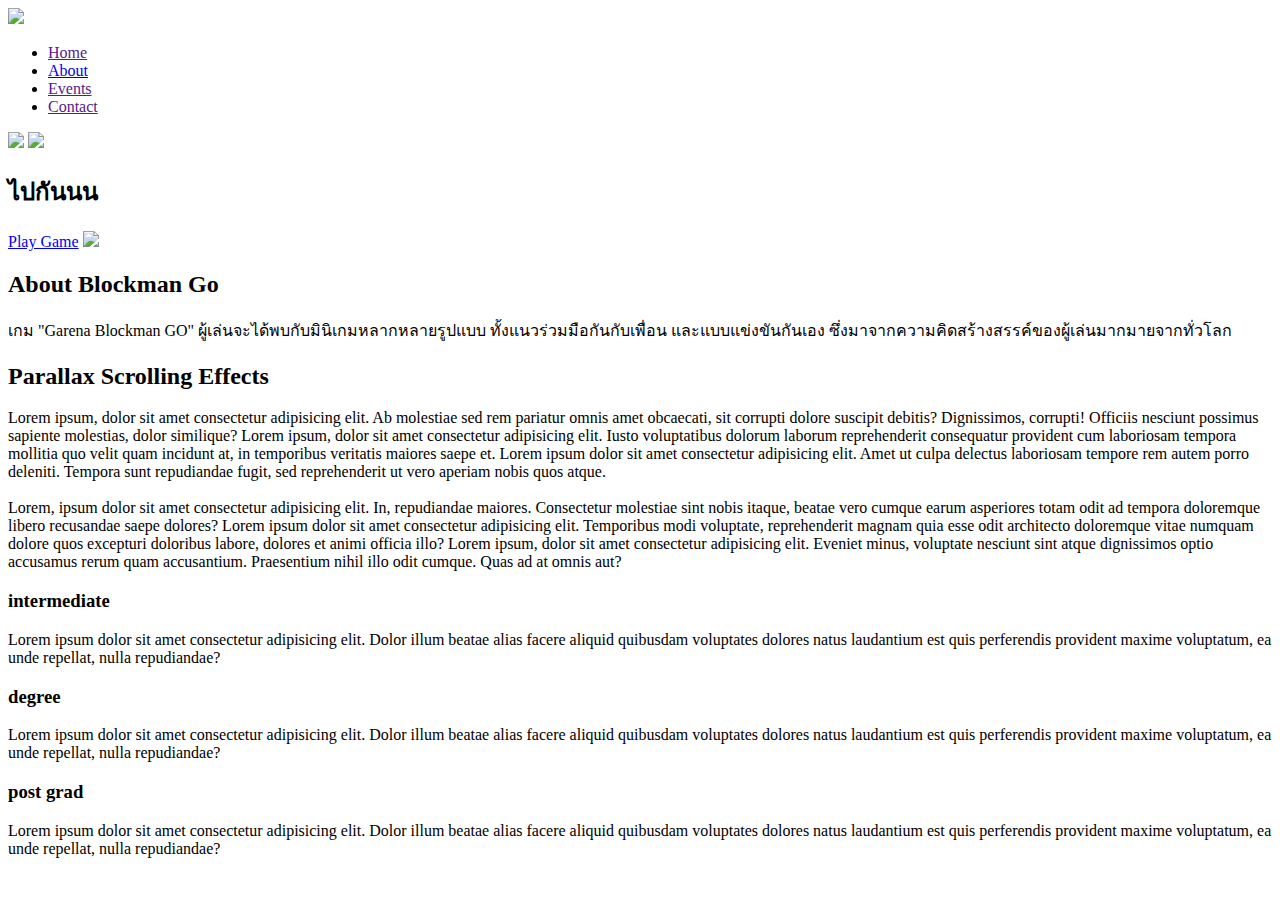
==== index.html @ 1bd5df2c "Link Play Game button" ====
<!DOCTYPE html>
<html lang="en">
<head>
    <meta charset="UTF-8">
    <meta http-equiv="X-UA-Compatible" content="IE=edge">
    <!-- <meta name="viewport" content="width=device-width, initial-scale=1.0"> -->
    <title>Garena</title>
    <link rel="stylesheet" href="css/landing-page.css">
</head>
<body>
    <header>
        <a href="index.html"><img src="images/Logo.png"></a>
            <nav>
                <div class="nav-links">
                    <ul>
                        <li><a href="">Home</a></li>
                        <li><a href="#about">About</a></li>
                        <li><a href="">Events</a></li>
                        <li><a href="">Contact</a></li>
                    </ul>
                </div>
            </nav>
    </header>
    <section>
        <img src="images/Light.png" id="Light">
        <img src="images/Forest_behind.png" id="Forest_behind">
        <h2 id="text">ไปกันนน</h2>
        <a href="testAPI.html" id="btn">Play Game</a>
        <img src="images/Forest_front.png" id="Forest_front">
    </section>
    <div class="sec" id="about">
        <h2>About Blockman Go</h2>
        <p>เกม "Garena Blockman GO" ผู้เล่นจะได้พบกับมินิเกมหลากหลายรูปแบบ ทั้งแนวร่วมมือกันกับเพื่อน และแบบแข่งขันกันเอง ซึ่งมาจากความคิดสร้างสรรค์ของผู้เล่นมากมายจากทั่วโลก</p>
    </div>
    <div class="sec" id="sec">
        <h2>Parallax Scrolling Effects</h2>
        <p>Lorem ipsum, dolor sit amet consectetur adipisicing elit. Ab molestiae sed rem pariatur omnis amet obcaecati, sit corrupti dolore suscipit debitis? Dignissimos, corrupti! Officiis nesciunt possimus sapiente molestias, dolor similique? Lorem ipsum, dolor sit amet consectetur adipisicing elit. Iusto voluptatibus dolorum laborum reprehenderit consequatur provident cum laboriosam tempora mollitia quo velit quam incidunt at, in temporibus veritatis maiores saepe et. Lorem ipsum dolor sit amet consectetur adipisicing elit. Amet ut culpa delectus laboriosam tempore rem autem porro deleniti. Tempora sunt repudiandae fugit, sed reprehenderit ut vero aperiam nobis quos atque.<br><br> Lorem, ipsum dolor sit amet consectetur adipisicing elit. In, repudiandae maiores. Consectetur molestiae sint nobis itaque, beatae vero cumque earum asperiores totam odit ad tempora doloremque libero recusandae saepe dolores? Lorem ipsum dolor sit amet consectetur adipisicing elit. Temporibus modi voluptate, reprehenderit magnam quia esse odit architecto doloremque vitae numquam dolore quos excepturi doloribus labore, dolores et animi officia illo? Lorem ipsum, dolor sit amet consectetur adipisicing elit. Eveniet minus, voluptate nesciunt sint atque dignissimos optio accusamus rerum quam accusantium. Praesentium nihil illo odit cumque. Quas ad at omnis aut?</p>
        <div class="row">
            <div class="course-col">
                <h3>intermediate</h3>
                <p>Lorem ipsum dolor sit amet consectetur adipisicing elit. Dolor illum beatae alias facere aliquid quibusdam voluptates dolores natus laudantium est quis perferendis provident maxime voluptatum, ea unde repellat, nulla repudiandae?</p>
            </div>
            <div class="course-col">
                <h3>degree</h3>
                <p>Lorem ipsum dolor sit amet consectetur adipisicing elit. Dolor illum beatae alias facere aliquid quibusdam voluptates dolores natus laudantium est quis perferendis provident maxime voluptatum, ea unde repellat, nulla repudiandae?</p>
            </div>
            <div class="course-col">
                <h3>post grad</h3>
                <p>Lorem ipsum dolor sit amet consectetur adipisicing elit. Dolor illum beatae alias facere aliquid quibusdam voluptates dolores natus laudantium est quis perferendis provident maxime voluptatum, ea unde repellat, nulla repudiandae?</p>
            </div>
        </div>
    </div>
</body>
<script src="js/landing-page.js"></script>
</html>
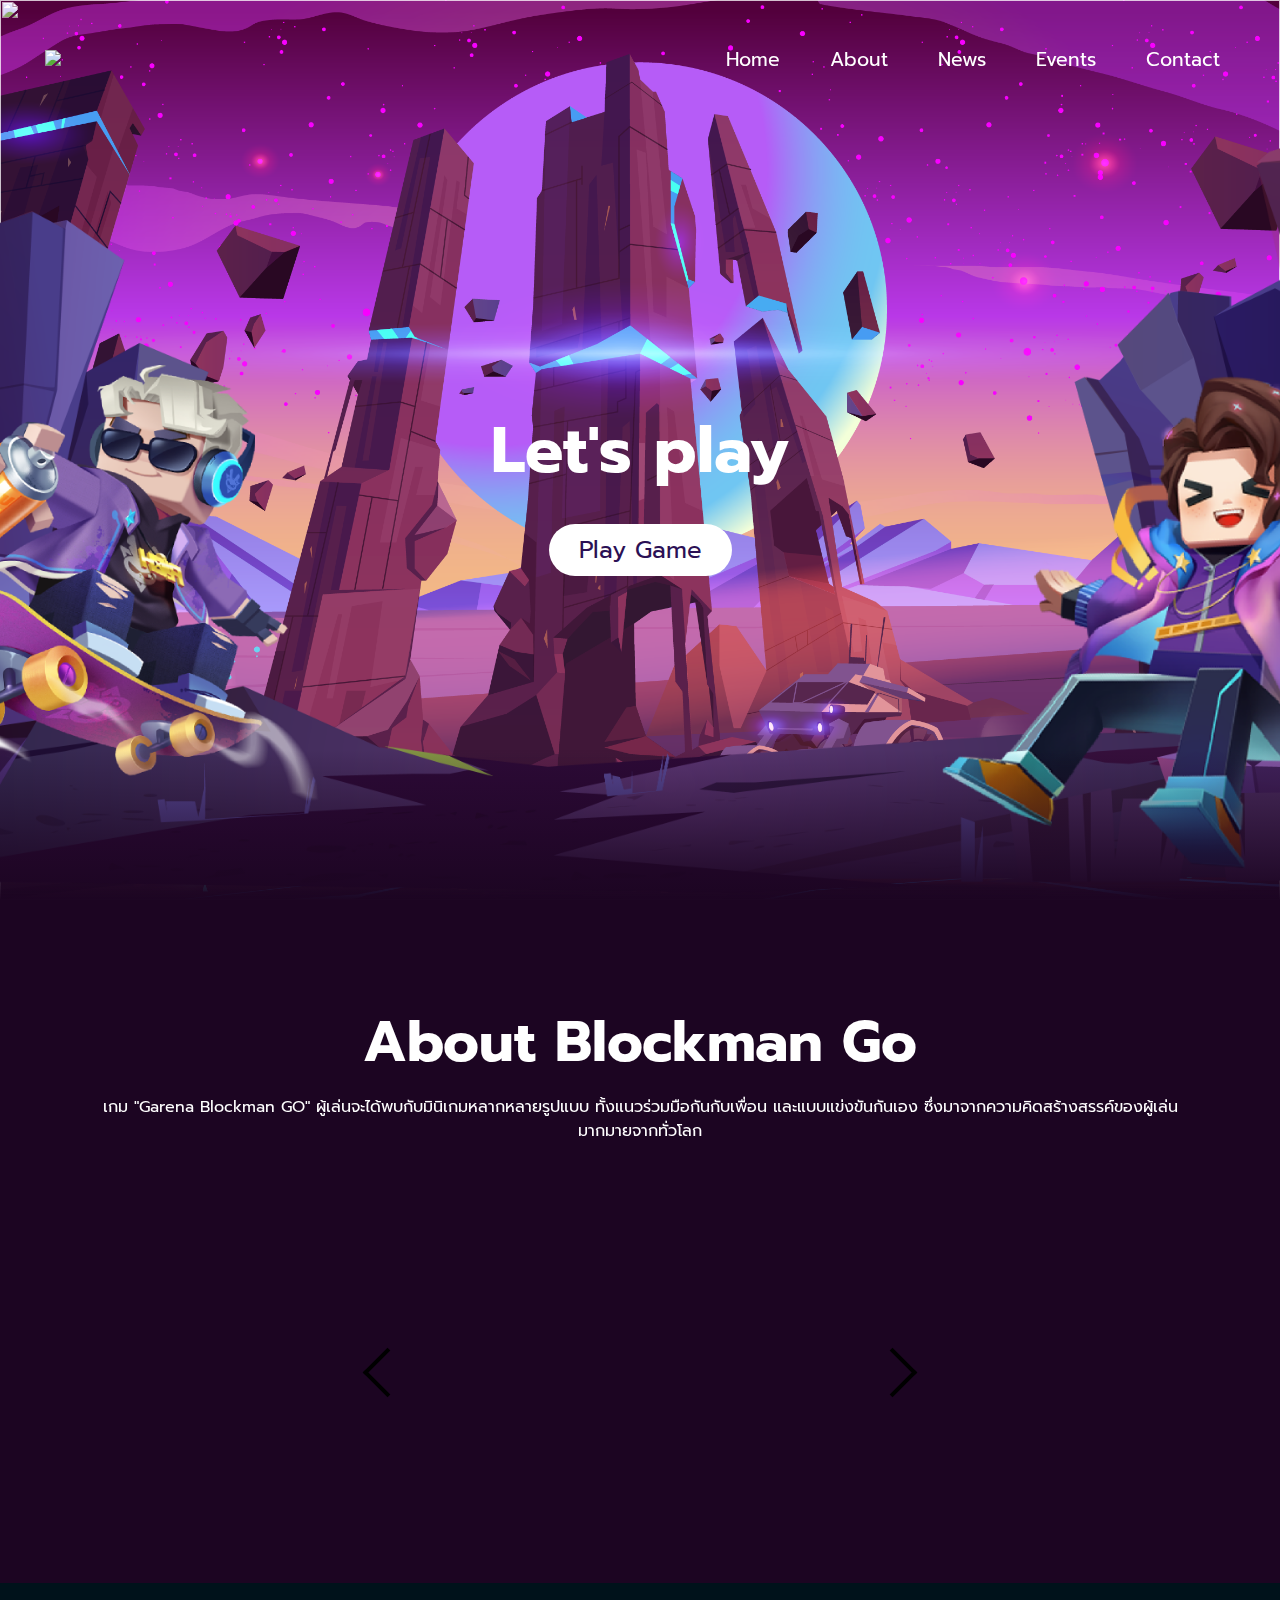
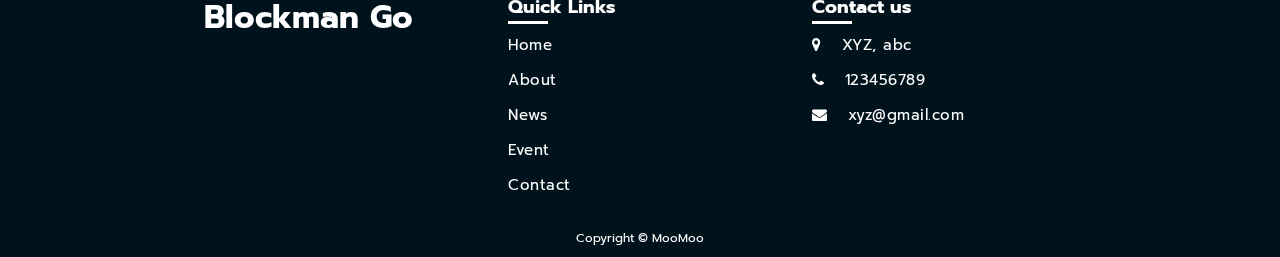
==== commit b3b9af6e: "edit Index page and add more page" ====
--- a/index.html
+++ b/index.html
@@ -6,50 +6,99 @@
     <!-- <meta name="viewport" content="width=device-width, initial-scale=1.0"> -->
     <title>Garena</title>
     <link rel="stylesheet" href="css/landing-page.css">
-</head>
+    <link rel="stylesheet" href="https://fonts.googleapis.com/css?family=Audiowide"><!--font-->
+  </head>
 <body>
     <header>
         <a href="index.html"><img src="images/Logo.png"></a>
             <nav>
                 <div class="nav-links">
                     <ul>
-                        <li><a href="">Home</a></li>
+                        <li><a href="index.html">Home</a></li>
                         <li><a href="#about">About</a></li>
-                        <li><a href="">Events</a></li>
-                        <li><a href="">Contact</a></li>
+                        <li><a href="news.html">News</a></li>
+                        <li><a href="#">Events</a></li>
+                        <li><a href="contact.html">Contact</a></li>
                     </ul>
                 </div>
             </nav>
     </header>
+
     <section>
         <img src="images/Light.png" id="Light">
-        <img src="images/Forest_behind.png" id="Forest_behind">
-        <h2 id="text">ไปกันนน</h2>
+        <img src="images/behind.png" id="behind">
+        <h2 id="text">Let's play</h2>
         <a href="testAPI.html" id="btn">Play Game</a>
-        <img src="images/Forest_front.png" id="Forest_front">
+        <img src="images/front.png" id="front">
     </section>
+
     <div class="sec" id="about">
         <h2>About Blockman Go</h2>
         <p>เกม "Garena Blockman GO" ผู้เล่นจะได้พบกับมินิเกมหลากหลายรูปแบบ ทั้งแนวร่วมมือกันกับเพื่อน และแบบแข่งขันกันเอง ซึ่งมาจากความคิดสร้างสรรค์ของผู้เล่นมากมายจากทั่วโลก</p>
     </div>
-    <div class="sec" id="sec">
-        <h2>Parallax Scrolling Effects</h2>
-        <p>Lorem ipsum, dolor sit amet consectetur adipisicing elit. Ab molestiae sed rem pariatur omnis amet obcaecati, sit corrupti dolore suscipit debitis? Dignissimos, corrupti! Officiis nesciunt possimus sapiente molestias, dolor similique? Lorem ipsum, dolor sit amet consectetur adipisicing elit. Iusto voluptatibus dolorum laborum reprehenderit consequatur provident cum laboriosam tempora mollitia quo velit quam incidunt at, in temporibus veritatis maiores saepe et. Lorem ipsum dolor sit amet consectetur adipisicing elit. Amet ut culpa delectus laboriosam tempore rem autem porro deleniti. Tempora sunt repudiandae fugit, sed reprehenderit ut vero aperiam nobis quos atque.<br><br> Lorem, ipsum dolor sit amet consectetur adipisicing elit. In, repudiandae maiores. Consectetur molestiae sint nobis itaque, beatae vero cumque earum asperiores totam odit ad tempora doloremque libero recusandae saepe dolores? Lorem ipsum dolor sit amet consectetur adipisicing elit. Temporibus modi voluptate, reprehenderit magnam quia esse odit architecto doloremque vitae numquam dolore quos excepturi doloribus labore, dolores et animi officia illo? Lorem ipsum, dolor sit amet consectetur adipisicing elit. Eveniet minus, voluptate nesciunt sint atque dignissimos optio accusamus rerum quam accusantium. Praesentium nihil illo odit cumque. Quas ad at omnis aut?</p>
-        <div class="row">
-            <div class="course-col">
-                <h3>intermediate</h3>
-                <p>Lorem ipsum dolor sit amet consectetur adipisicing elit. Dolor illum beatae alias facere aliquid quibusdam voluptates dolores natus laudantium est quis perferendis provident maxime voluptatum, ea unde repellat, nulla repudiandae?</p>
+    <div class="bodies">
+        <div class="slider-container">
+            <div class="slider">
+              <div class="slides" id="slides">
+                
+              </div>
+              <div class="slider__nav" id="slider_nav">
+                
+              </div>
             </div>
-            <div class="course-col">
-                <h3>degree</h3>
-                <p>Lorem ipsum dolor sit amet consectetur adipisicing elit. Dolor illum beatae alias facere aliquid quibusdam voluptates dolores natus laudantium est quis perferendis provident maxime voluptatum, ea unde repellat, nulla repudiandae?</p>
-            </div>
-            <div class="course-col">
-                <h3>post grad</h3>
-                <p>Lorem ipsum dolor sit amet consectetur adipisicing elit. Dolor illum beatae alias facere aliquid quibusdam voluptates dolores natus laudantium est quis perferendis provident maxime voluptatum, ea unde repellat, nulla repudiandae?</p>
-            </div>
-        </div>
+              
+          </div>
+        </div>          
     </div>
+    <link rel="stylesheet" href="https://cdnjs.cloudflare.com/ajax/libs/font-awesome/4.7.0/css/font-awesome.min.css">
+  <script src="https://kit.fontawesome.com/a076d05399.js"></script>
+</head>  
+  
+<!--  FOOTER START -->
+  
+<div class="footer">
+  <div class="inner-footer">
+
+<!--  for company name and description -->
+    <div class="footer-items">
+      <h1>Blockman Go</h1>
+    </div>
+
+<!--  for quick links  -->
+    <div class="footer-items">
+      <h3>Quick Links</h3>
+      <div class="border1"></div> <!--for the underline -->
+        <ul>
+          <a href="#"><li>Home</li></a>
+          <a href="#about"><li>About</li></a>
+          <a href="#"><li>News</li></a>
+          <a href="#"><li>Event</li></a>
+          <a href="#"><li>Contact</li></a>
+        </ul>
+    </div>
+
+<!--  for contact us info -->
+    <div class="footer-items">
+      <h3>Contact us</h3>
+      <div class="border1"></div>
+        <ul>
+          <li><i class="fa fa-map-marker" aria-hidden="true"></i>XYZ, abc</li>
+          <li><i class="fa fa-phone" aria-hidden="true"></i>123456789</li>
+          <li><i class="fa fa-envelope" aria-hidden="true"></i>xyz@gmail.com</li>
+        </ul> 
+      
+    </div>
+  </div>
+  
+<!--   Footer Bottom start  -->
+  <div class="footer-bottom">
+    Copyright &copy; MooMoo
+  </div>
+</div>
+  
+<!--   Footer Bottom end -->
+  
+<!--   FOOTER END -->
 </body>
 <script src="js/landing-page.js"></script>
 </html>
--- a/css/landing-page.css
+++ b/css/landing-page.css
@@ -0,0 +1,406 @@
+@import url('https://fonts.googleapis.com/css2?family=Prompt:wght@300;400;500;700&display=swap');
+
+*{
+    margin: 0;
+    padding: 0;
+    box-sizing: border-box;
+    scroll-behavior: smooth;
+    font-family: 'Prompt', sans-serif;/*font*/
+}
+body
+{
+    min-height: 100vh;
+    overflow-x: hidden;
+    background: linear-gradient(#2b1055,#7597de);
+}
+header
+{
+    position: absolute;
+    top: 0;
+    left: 0;
+    width: 100%;
+    padding: 45px 45px;
+    display: flex;
+    justify-content: space-between;
+    align-items: center;
+    z-index: 10000;
+}
+header img
+{
+  width: 150px;
+}
+header ul
+{
+  display: flex;
+  justify-content: center;
+  align-items: center;
+  text-align: right;
+}
+header ul li
+{
+  list-style: none;
+  margin-left: 20px;
+}
+header ul li a
+{
+  text-decoration: none;
+  padding: 6px 15px;
+  color: #fff;
+  font-size: 1.2rem;
+}
+header ul li::after
+{
+  width: 0%;
+  height: 2px;
+  background: #7597de;
+  display: block;
+  margin: auto;
+  transition: 0.5s;
+}
+header ul li:hover::after
+{
+    width: 100%;
+}
+header ul li::after
+{
+  content: '';
+  width: 0%;
+  height: 2px;
+  background: #7597de;
+  display: block;
+  margin: auto;
+  transition: 0.5s;
+}
+.nav-links li a{
+    transition: all 0.5s ease 0s;
+}
+section
+{
+    position: relative;
+    width: 100%;
+    height: 100vh;
+    padding: 100px;
+    display: flex;
+    justify-content: center;
+    align-items: center;
+    overflow: hidden;
+}
+section::before
+{
+    content: '';
+    position: absolute;
+    bottom: 0;
+    width: 100%;
+    height: 150px;
+    background: linear-gradient(to top,#1c0522,transparent);
+    z-index: 1000;
+}
+section img
+{
+    position: absolute;
+    top: 0;
+    left: 0;
+    width: 100%;
+    height: 100%;
+    object-fit: cover;
+    pointer-events: none;
+}
+section img#Light
+{
+    mix-blend-mode: screen;
+    z-index: 9;
+}
+section img#front
+{
+    z-index: 10;
+    left: 0px;
+    width: 100%;
+    overflow: hidden;
+}
+#text
+{
+    position: absolute;
+    color:#fff;
+    white-space: nowrap;
+    font-size: 5vw;
+    z-index: 9;
+}
+#btn
+{
+    text-decoration: none;
+    display: inline-block;
+    padding: 8px 30px;
+    border-radius: 40px;
+    background: #fff;
+    color: #2b1055;
+    font-size: 1.5em;
+    z-index: 9;
+    transform: translateY(100px);
+}
+#btn:hover
+{
+    color: #757575;
+    background: #c4dbfa;
+    transition: 0.5s;
+}
+.sec
+{
+    position: relative;
+    padding: 100px 100px 0 100px;
+    background: #1c0522;
+}
+.sec h2
+{
+    font-size: 3.5em;
+    margin-bottom: 10px;
+    color: #fff;
+    text-align: center;
+}
+.sec p
+{
+    font-size: 1em;
+    color: #fff;
+    text-align: center;
+}
+.slide-content
+{
+    margin: 0 40px;
+}
+.bodies{
+    height: 100%;
+  margin: 0px;
+}
+.slider-container {
+    background: #1c0522;
+    display: flex;
+    align-items: center;
+    justify-content: center;
+    height: 100%;
+    padding: 0 100px;
+}
+
+.slider {
+    width: 100%;
+    max-width: 600px;
+    height: 400px;
+    margin: 20px;
+    text-align: center;
+    border-radius: 20px;
+    overflow: hidden;
+    position: relative;
+}
+
+.slides {
+    display: flex;
+    overflow-x: scroll;
+    position: relative;
+    scroll-behavior: smooth;
+    scroll-snap-type: x mandatory;
+    height: fit-content;
+}
+.slide:nth-of-type(even) {
+    background-color: rgb(255, 255, 255);
+}
+.img {
+    border-radius: 5%;
+    object-fit: contain;
+    width: 10rem;
+    height: 10rem;
+  }
+span.slide__text{
+    margin: 40px;
+    bottom: 5%;
+}  
+.name {
+    font-weight: bold;
+    font-size: 20px;
+    padding-bottom: 1rem;
+  }
+  
+.genre {
+    font-size: 18px;
+    padding-top: 0.5rem;
+    padding-bottom: 0.5rem;
+  }
+  
+.description {
+    font-size: 18px;
+    padding-top: 0.5rem;
+    padding-bottom: 0.5rem;
+    margin-left: 2rem;
+    margin-right: 2rem;
+    margin-bottom: 2rem;
+    height: 6rem;
+    /* margin-bottom: 10rem; */
+    overflow-y: scroll;
+    background-color: aliceblue;
+  }
+.slide {
+    display: flex;
+    justify-content: center;
+    align-items: center;
+    flex-shrink: 0;
+    width: 100%;
+    height: 400px;
+    margin-right: 0px;
+    box-sizing: border-box;
+    background: white;
+    transform-origin: center center;
+    transform: scale(1);
+    scroll-snap-align: center;
+}
+
+.slide__next {
+    right: 50px;
+}
+
+.slide a {
+    background: none;
+    border: none;
+}
+
+a.slide__prev,
+.slider::before {
+    transform: rotate(135deg);
+    -webkit-transform: rotate(135deg);
+    left: 5%;
+}
+
+a.slide__next,
+.slider::after {
+    transform: rotate(-45deg);
+    -webkit-transform: rotate(-45deg);
+    right: 5%;
+}
+
+.slider::before,
+.slider::after,
+.slide__prev,
+.slide__next {
+    position: absolute;
+    top: 48%;
+    width: 35px;
+    height: 35px;
+    border: solid black;
+    border-width: 0 4px 4px 0;
+    padding: 3px;
+    box-sizing: border-box;
+}
+
+.slider::before,
+.slider::after {
+  content: '';
+  z-index: 1;
+  background: none;
+  pointer-events: none;
+}
+
+.slider__nav {
+    box-sizing: border-box;
+    text-align: center;
+    position: absolute;
+    bottom: 0;
+    padding-bottom: .4rem;
+    left: 50%;
+    transform: translate(-50%, 0%);
+    width: max-content;
+    max-width: 100%;
+}
+
+.slider__navlink {
+    display: inline-block;
+    height: 15px;
+    width: 15px;
+    border-radius: 50%;
+    background-color: black;
+    margin: 0 0.8rem;
+}
+.slider__navlink:hover{
+    background-color: #7597de;
+
+}
+/* FOOTER */
+.footer {
+	width: 100%;
+	background: #00121b;
+	display: block;
+ }
+
+ .inner-footer {
+	 width: 95%;
+	 margin: auto;
+	 display: flex;
+	 flex-wrap: wrap;
+	 box-sizing: border-box;
+	 justify-content: center;
+ }
+
+.footer-items {
+	width: 25%;
+	padding: 10px 20px;
+	box-sizing: border-box;
+	color: #fff;
+}
+
+.footer-items p {
+	font-size: 16px;
+	text-align: justify;
+	line-height: 25px;
+	color: #fff;
+}
+
+.footer-items h1 {
+	color: #fff;
+}
+
+.border1 {
+	height: 3px;
+	width: 40px;
+	background: #fff;
+	color: #fff;
+	background-color: #fff;
+	border: 0px;
+}
+
+.footer ul {
+	list-style: none;
+	color: #fff;
+	font-size: 15px;
+	letter-spacing: 0.5px;	
+ }
+
+.footer ul a {
+	text-decoration: none;
+	outline: none;
+	color: #fff;
+	transition: 0.3s;
+}
+
+.footer ul a:hover {
+	color: #7597de;
+}
+
+.footer ul li {
+	margin: 10px 0;
+	height: 25px;
+}
+
+.footer li i {
+	margin-right: 20px;
+}
+
+.footer-bottom {
+	padding: 10px;
+	background: #00121b;
+	color: #fff;
+	font-size: 12px;
+	text-align: center;
+}
+
+/* for mobile screen view */
+
+@media screen and (max-width: 660px) {
+	.footer-items {
+		width: 100%;
+	}
+}